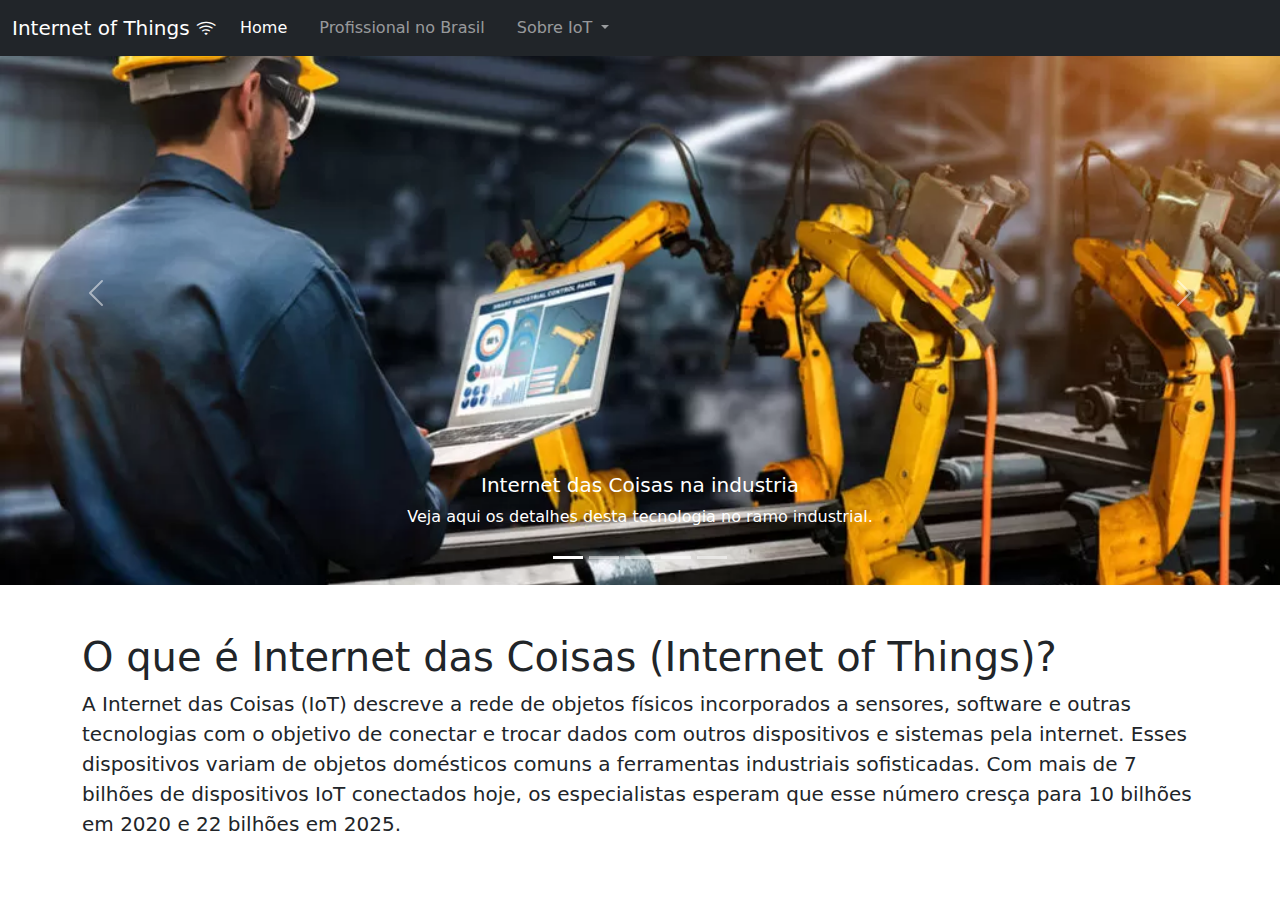
==== index/index.html @ d9838d85 "adicionando fontes" ====
<!DOCTYPE html>
<html lang="en">

<head>
    <meta charset="UTF-8">
    <meta http-equiv="X-UA-Compatible" content="IE=edge">
    <meta name="viewport" content="width=device-width, initial-scale=1.0">
    <title>Home</title>
    <!-- Bootstrap -->
    <link href="./../resources/bootstrap-5.1.3-dist/css/bootstrap.min.css" rel="stylesheet" />
    <script src="./../resources/bootstrap-5.1.3-dist/js/bootstrap.bundle.min.js"></script>

    <!-- Bootstrap Icons -->
    <link rel="stylesheet" href="./../resources/bootstrap-icons/bootstrap-icons.css">

    <!-- Estilo customizado -->
    <link rel="stylesheet" href="./index.css">
</head>

<body>
    <!-- Barra de navegação -->
    <nav class="navbar fixed-top navbar-expand-lg navbar-dark bg-dark">
        <div class="container-fluid">
            <a class="navbar-brand" href="#">Internet of Things <i class="bi bi-wifi"></i></a>
            <button class="navbar-toggler" type="button" data-bs-toggle="collapse" data-bs-target="#navbarNavDropdown"
                aria-controls="navbarNavDropdown" aria-expanded="false" aria-label="Toggle navigation">
                <span class="navbar-toggler-icon"></span>
            </button>
            <div class="collapse navbar-collapse" id="navbarNavDropdown">
                <ul class="navbar-nav">
                    <li class="nav-item">
                        <a class="nav-link active" aria-current="page" href="#">Home</a>
                    </li>
                    <li class="nav-item">
                        <a class="nav-link" href="#">Profissional no Brasil</a>
                    </li>
                    <li class="nav-item dropdown">
                        <a class="nav-link dropdown-toggle" href="#" id="navbarDropdownMenuLink" role="button"
                            data-bs-toggle="dropdown" aria-expanded="false">
                            Sobre IoT
                        </a>
                        <ul class="dropdown-menu" aria-labelledby="navbarDropdownMenuLink">
                            <li><a class="dropdown-item" href="../pagina_iot_industrial/iot_industrial.html">Industrial</a></li>
                            <li><a class="dropdown-item" href="#">Smart Home</a></li>
                            <li><a class="dropdown-item" href="../pagina_iot_arduino/iot_arduino.html">Arduino</a></li>
                            <li><a class="dropdown-item" href="./../estado-da-arte/index.html">Estado da Arte</a></li>
                        </ul>
                    </li>
                </ul>
            </div>
        </div>
    </nav>

    <!-- Conteúdo -->
    <main>
        <!-- Caroussel dos conteúdos -->
        <div id="carousel-home" class="carousel slide" data-bs-ride="carousel">
            <div class="carousel-indicators">
                <button type="button" data-bs-target="#carousel-home" data-bs-slide-to="0" class="active"
                    aria-current="true" aria-label="Slide 1"></button>
                <button type="button" data-bs-target="#carousel-home" data-bs-slide-to="1"
                    aria-label="Slide 2"></button>
                <button type="button" data-bs-target="#carousel-home" data-bs-slide-to="2"
                    aria-label="Slide 3"></button>
                <button type="button" data-bs-target="#carousel-home" data-bs-slide-to="3"
                    aria-label="Slide 4"></button>
                <button type="button" data-bs-target="#carousel-home" data-bs-slide-to="4"
                    aria-label="Slide 5"></button>
            </div>
            <div class="carousel-inner">
                <div class="carousel-item active" style="background-image: url('./../imagens/../pagina_iot_industrial/iot_industrial_img/banner_01.jpeg')">
                    <div class="carousel-caption">
                        <h5>Internet das Coisas na industria</h5>
                        <p>Veja aqui os detalhes desta tecnologia no ramo industrial.</p>
                    </div>
                </div>
                <div class="carousel-item" style="background-image: url('./../imagens/bg-2.jpg')">
                    <div class="carousel-caption">
                        <h5>Smart Home</h5>
                        <p>Aplicações de IoT na sua própria casa.</p>
                    </div>
                </div>
                <div class="carousel-item" style="background-image: url('./../imagens/bg-3.jpg')">
                    <div class="carousel-caption">
                        <h5>Arduino e IoT</h5>
                        <p>Descubra o Arduino e como ele faz parte da IoT</p>
                    </div>
                </div>
                <div class="carousel-item" style="background-image: url('./../imagens/bg-4.jpg')">
                    <div class="carousel-caption">
                        <h5>Profissional no Brasil</h5>
                        <p>Confira onde e quais profissionais podem trabalhar nesta área</p>
                    </div>
                </div>
                <div class="carousel-item" style="background-image: url('./../imagens/bg-5.jpg')">
                    <div class="carousel-caption">
                        <h5><a href="./../estado-da-arte/index.html">Estado da Arte</a></h5>
                        <p>Entenda quais assuntos estão em alta na área de pesquisa sobre o assunto.</p>
                    </div>
                </div>
            </div>
            <button class="carousel-control-prev" type="button" data-bs-target="#carousel-home" data-bs-slide="prev">
                <span class="carousel-control-prev-icon" aria-hidden="true"></span>
                <span class="visually-hidden">Previous</span>
            </button>
            <button class="carousel-control-next" type="button" data-bs-target="#carousel-home" data-bs-slide="next">
                <span class="carousel-control-next-icon" aria-hidden="true"></span>
                <span class="visually-hidden">Next</span>
            </button>
        </div>
    </main>

    <!-- Page Content -->
    <section class="py-5">
        <div class="container">
            <h1 class="fw-light">O que é Internet das Coisas (Internet of Things)?</h1>
            <p class="lead">A Internet das Coisas (IoT) descreve a rede de objetos físicos incorporados a sensores, 
                software e outras tecnologias com o objetivo de conectar e trocar dados com outros dispositivos e 
                sistemas pela internet. Esses dispositivos variam de objetos domésticos comuns a ferramentas 
                industriais sofisticadas. Com mais de 7 bilhões de dispositivos IoT conectados hoje, os 
                especialistas esperam que esse número cresça para 10 bilhões em 2020 e 22 bilhões em 2025.</p>
        </div>
    </section>
</body>

</html>
---- index/index.css ----
.nav-item {
    margin-right: 1rem;
}

.carousel-item {
    height: 65vh;
    min-height: 350px;
    background: no-repeat center center scroll;
    -webkit-background-size: cover;
    -moz-background-size: cover;
    -o-background-size: cover;
    background-size: cover;
}

.carousel-item a {
    color: #fff;
    text-decoration: none;
}
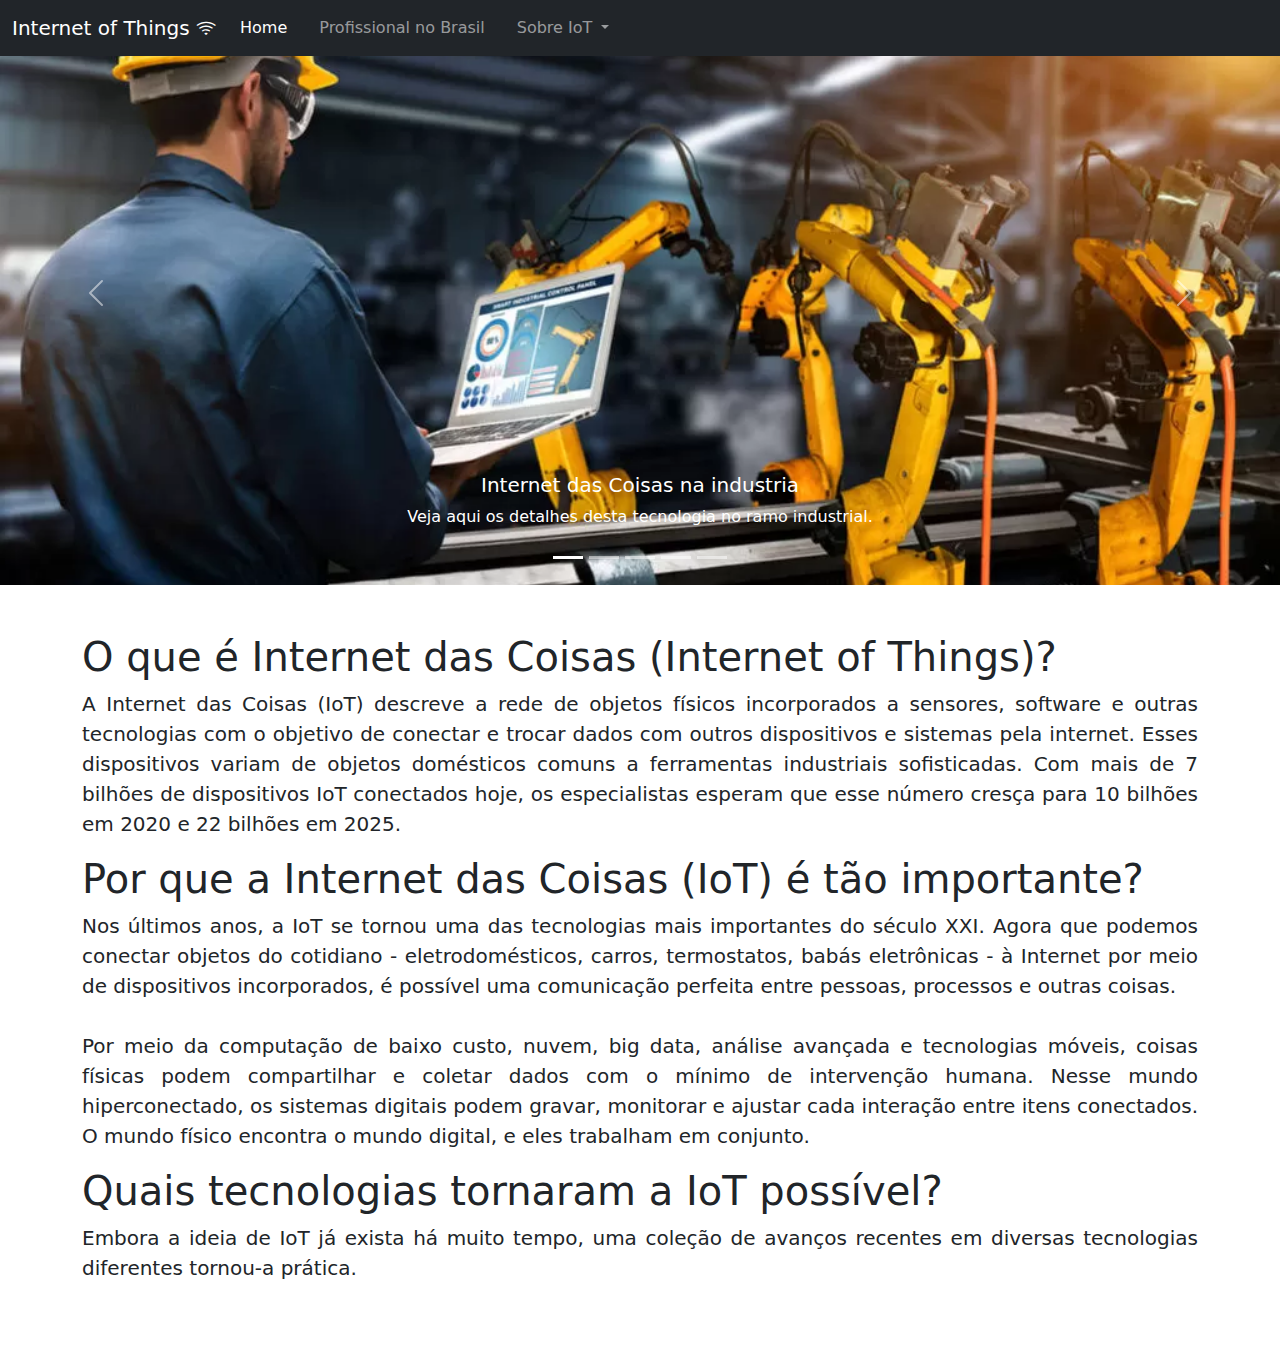
==== commit 8ddd399d: "alteração index" ====
--- a/index/index.html
+++ b/index/index.html
@@ -5,7 +5,7 @@
     <meta charset="UTF-8">
     <meta http-equiv="X-UA-Compatible" content="IE=edge">
     <meta name="viewport" content="width=device-width, initial-scale=1.0">
-    <title>Home</title>
+    <title>APS- trabalho</title>
     <!-- Bootstrap -->
     <link href="./../resources/bootstrap-5.1.3-dist/css/bootstrap.min.css" rel="stylesheet" />
     <script src="./../resources/bootstrap-5.1.3-dist/js/bootstrap.bundle.min.js"></script>
@@ -114,11 +114,33 @@
     <section class="py-5">
         <div class="container">
             <h1 class="fw-light">O que é Internet das Coisas (Internet of Things)?</h1>
-            <p class="lead">A Internet das Coisas (IoT) descreve a rede de objetos físicos incorporados a sensores, 
+            <p class="lead" align="justify">A Internet das Coisas (IoT) descreve a rede de objetos físicos incorporados a sensores, 
                 software e outras tecnologias com o objetivo de conectar e trocar dados com outros dispositivos e 
                 sistemas pela internet. Esses dispositivos variam de objetos domésticos comuns a ferramentas 
                 industriais sofisticadas. Com mais de 7 bilhões de dispositivos IoT conectados hoje, os 
                 especialistas esperam que esse número cresça para 10 bilhões em 2020 e 22 bilhões em 2025.</p>
+            <h1 class="fw-light">Por que a Internet das Coisas (IoT) é tão importante?</h1>
+            <p class="lead" align="justify">Nos últimos anos, a IoT se tornou uma das tecnologias mais importantes do século XXI. 
+                Agora que podemos conectar objetos do cotidiano - eletrodomésticos, carros, termostatos, babás eletrônicas -
+                 à Internet por meio de dispositivos incorporados, é possível uma comunicação perfeita entre pessoas, 
+                 processos e outras coisas.
+                <br>
+                <br>
+                Por meio da computação de baixo custo, nuvem, big data, análise avançada e tecnologias móveis, 
+                coisas físicas podem compartilhar e coletar dados com o mínimo de intervenção humana. Nesse mundo 
+                hiperconectado, os sistemas digitais podem gravar, monitorar e ajustar cada interação entre itens conectados.
+                 O mundo físico encontra o mundo digital, e eles trabalham em conjunto.</p>
+            <h1 class="fw-light">Quais tecnologias tornaram a IoT possível?</h1>
+            <p class="lead" align="justify">Embora a ideia de IoT já exista há muito tempo, uma coleção de avanços 
+                recentes em diversas tecnologias diferentes tornou-a prática.
+                 <!--<ul>
+                    <li>Acesso a tecnologia de sensores de baixo custo e baixa potência. Sensores acessíveis e confiáveis estão possibilitando a tecnologia IoT para mais fabricantes.</li>
+                    <li>Plataformas de computação em nuvem. O aumento da disponibilidade de plataformas em nuvem permite que empresas e consumidores acessem a infraestrutura de que precisam para aumentar a escala sem precisar gerenciar tudo.</li>
+                    <li>Machine learning e análise avançada. Com os avanços em machine learning e análise avançada, além do acesso a quantidades grandes e variadas de dados armazenados na nuvem, as empresas podem obter insights de maneira mais rápida e fácil. O surgimento dessas tecnologias aliadas continua a ultrapassar os limites da IoT e os dados produzidos pela IoT também alimentam essas tecnologias.</li>
+                    <li>Inteligência artificial (IA) conversacional. Os avanços nas redes neurais trouxeram o NLP (natural-language processing, processamento de linguagem natural) aos dispositivos de IoT (como assistentes pessoais digitais Alexa, Cortana e Siri) e os tornaram atraentes, acessíveis e viáveis para uso doméstico.</li>
+                </ul>
+            </p>-->
+                    
         </div>
     </section>
 </body>
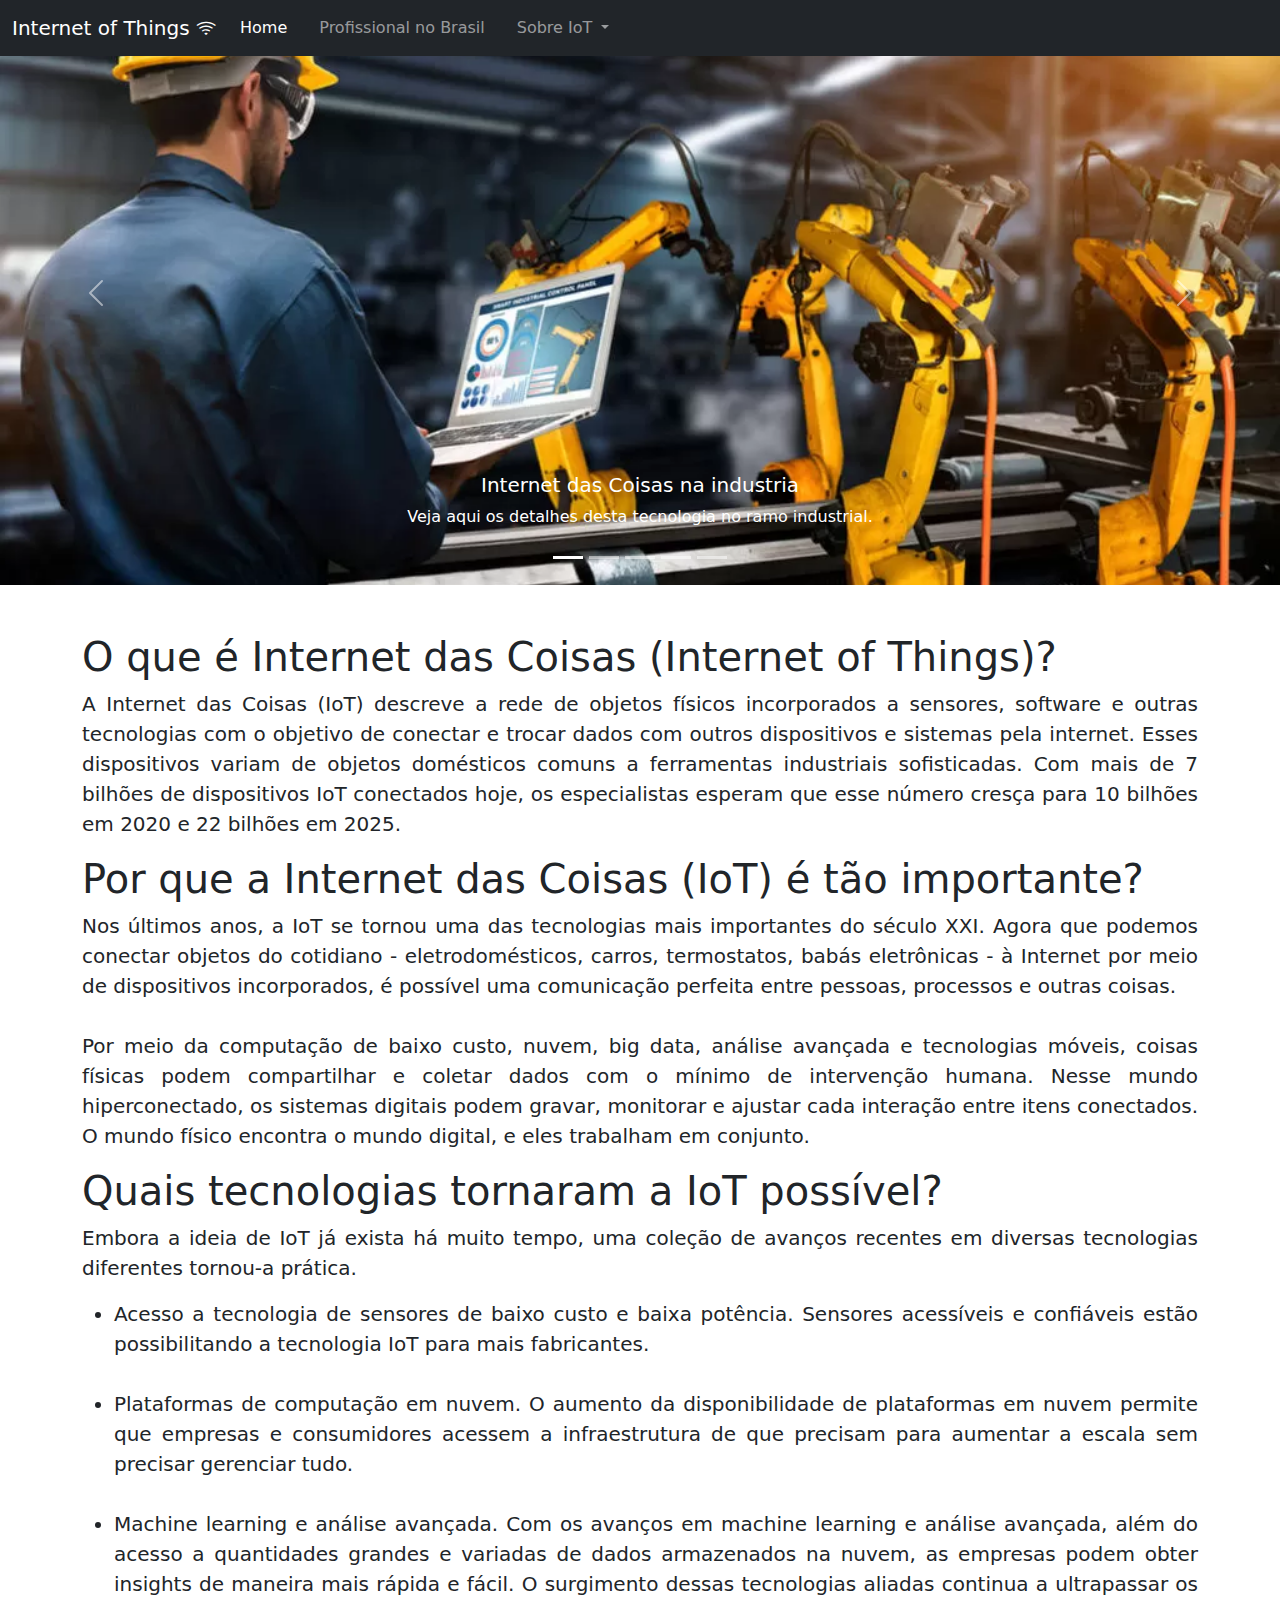
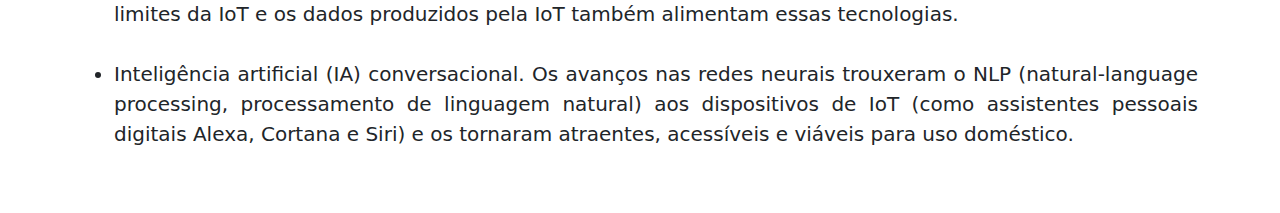
==== commit 3f5bfc38: "inserindo o final do index" ====
--- a/index/index.html
+++ b/index/index.html
@@ -1,5 +1,5 @@
 <!DOCTYPE html>
-<html lang="en">
+<html lang="pt-BR">
 
 <head>
     <meta charset="UTF-8">
@@ -32,7 +32,7 @@
                         <a class="nav-link active" aria-current="page" href="#">Home</a>
                     </li>
                     <li class="nav-item">
-                        <a class="nav-link" href="#">Profissional no Brasil</a>
+                        <a class="nav-link" href="../profissional_no_brasil/profissional_no_brasil.html">Profissional no Brasil</a>
                     </li>
                     <li class="nav-item dropdown">
                         <a class="nav-link dropdown-toggle" href="#" id="navbarDropdownMenuLink" role="button"
@@ -41,7 +41,7 @@
                         </a>
                         <ul class="dropdown-menu" aria-labelledby="navbarDropdownMenuLink">
                             <li><a class="dropdown-item" href="../pagina_iot_industrial/iot_industrial.html">Industrial</a></li>
-                            <li><a class="dropdown-item" href="#">Smart Home</a></li>
+                            <li><a class="dropdown-item" href="../smart-home/smart-home.html">Smart Home</a></li>
                             <li><a class="dropdown-item" href="../pagina_iot_arduino/iot_arduino.html">Arduino</a></li>
                             <li><a class="dropdown-item" href="./../estado-da-arte/index.html">Estado da Arte</a></li>
                         </ul>
@@ -132,14 +132,18 @@
                  O mundo físico encontra o mundo digital, e eles trabalham em conjunto.</p>
             <h1 class="fw-light">Quais tecnologias tornaram a IoT possível?</h1>
             <p class="lead" align="justify">Embora a ideia de IoT já exista há muito tempo, uma coleção de avanços 
-                recentes em diversas tecnologias diferentes tornou-a prática.
-                 <!--<ul>
+                recentes em diversas tecnologias diferentes tornou-a prática.</p>
+                 <p class="lead" align="justify">
+                <ul class="lead" align="justify">
                     <li>Acesso a tecnologia de sensores de baixo custo e baixa potência. Sensores acessíveis e confiáveis estão possibilitando a tecnologia IoT para mais fabricantes.</li>
+                    <br>
                     <li>Plataformas de computação em nuvem. O aumento da disponibilidade de plataformas em nuvem permite que empresas e consumidores acessem a infraestrutura de que precisam para aumentar a escala sem precisar gerenciar tudo.</li>
+                    <br>
                     <li>Machine learning e análise avançada. Com os avanços em machine learning e análise avançada, além do acesso a quantidades grandes e variadas de dados armazenados na nuvem, as empresas podem obter insights de maneira mais rápida e fácil. O surgimento dessas tecnologias aliadas continua a ultrapassar os limites da IoT e os dados produzidos pela IoT também alimentam essas tecnologias.</li>
+                    <br>
                     <li>Inteligência artificial (IA) conversacional. Os avanços nas redes neurais trouxeram o NLP (natural-language processing, processamento de linguagem natural) aos dispositivos de IoT (como assistentes pessoais digitais Alexa, Cortana e Siri) e os tornaram atraentes, acessíveis e viáveis para uso doméstico.</li>
                 </ul>
-            </p>-->
+            </p>
                     
         </div>
     </section>
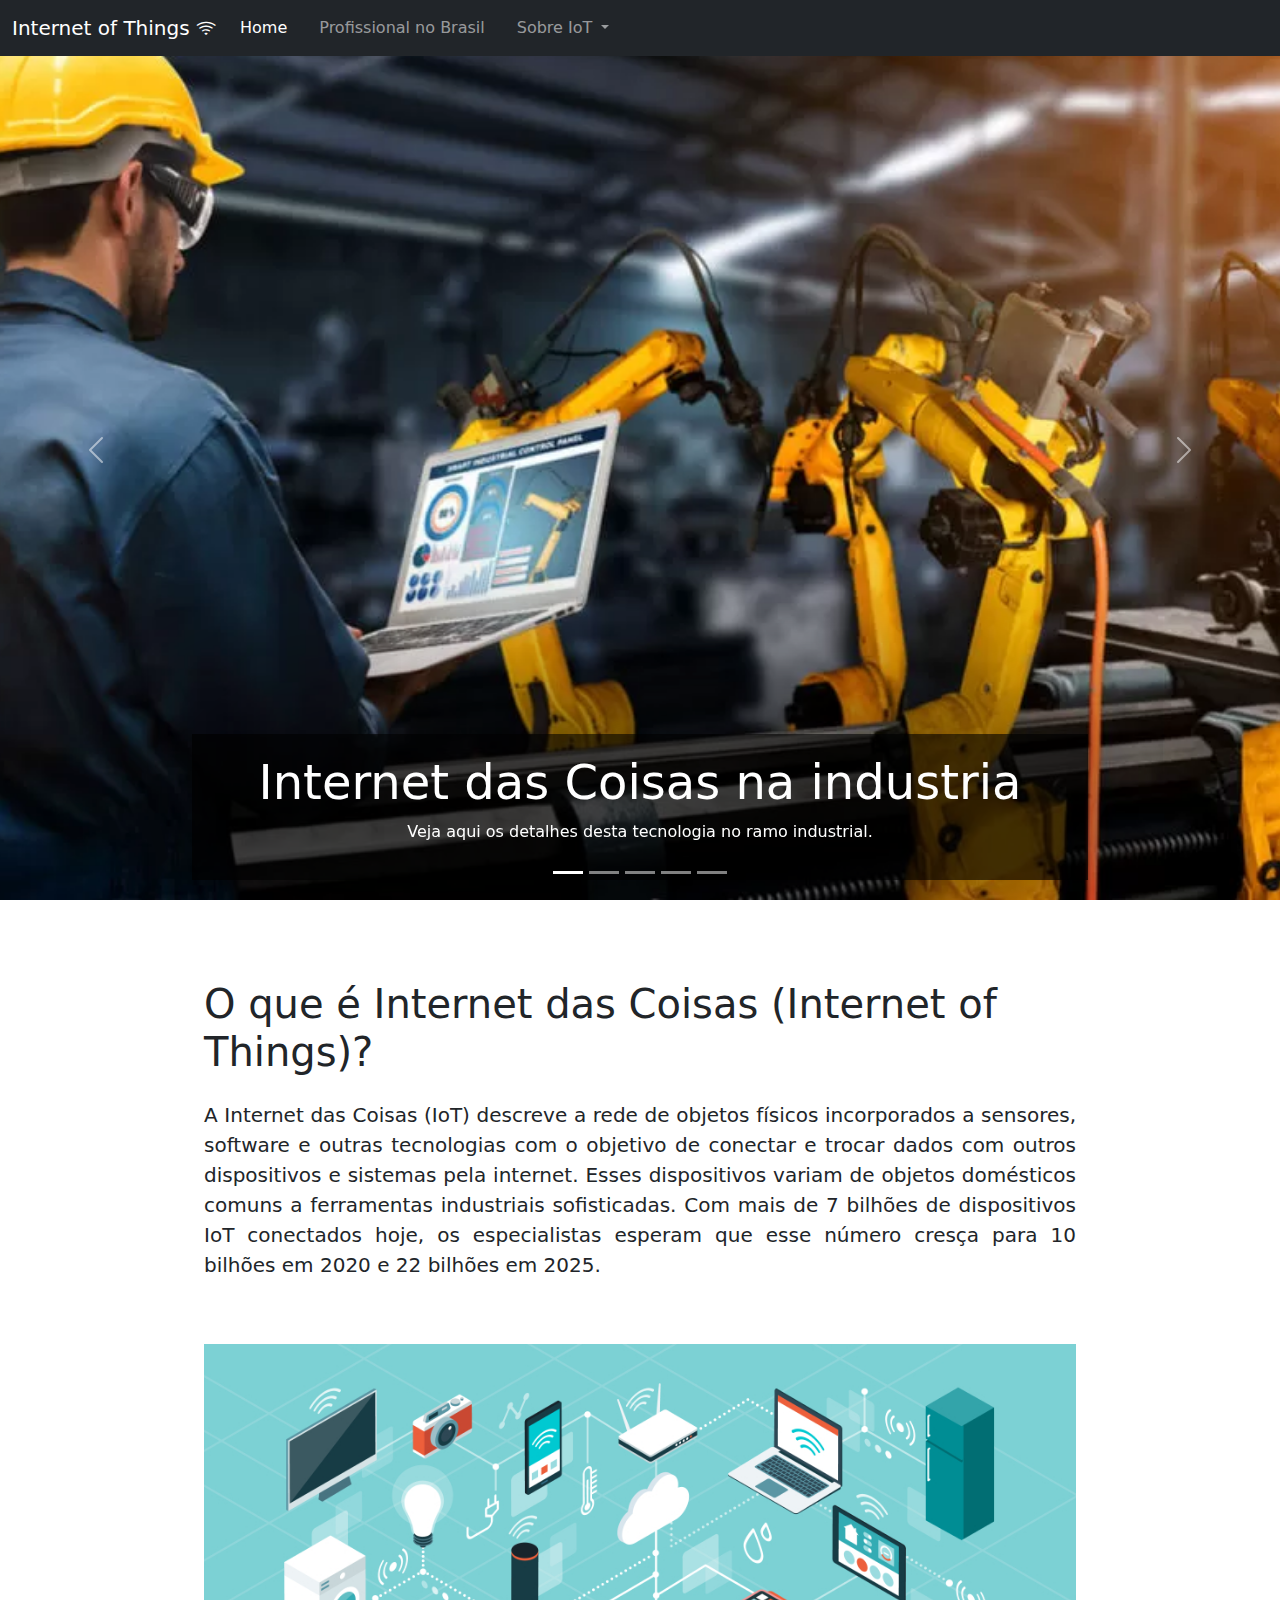
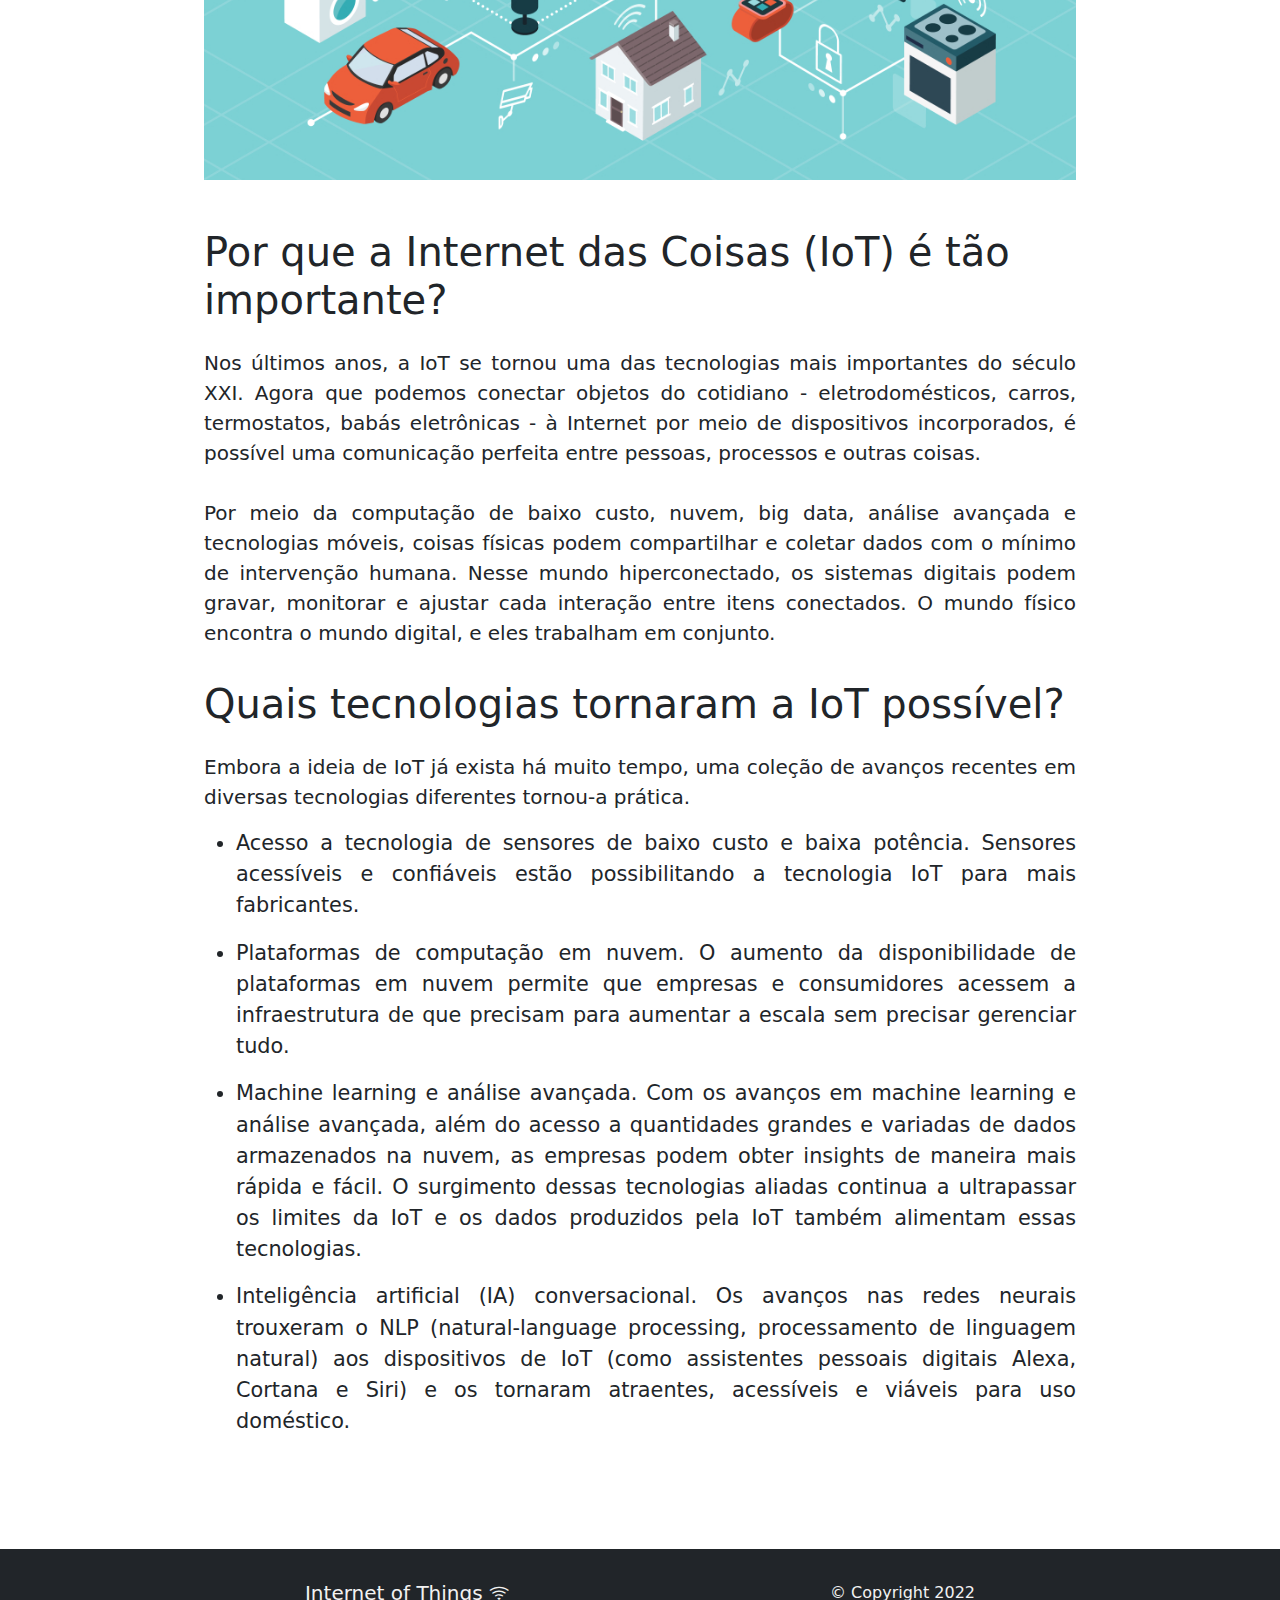
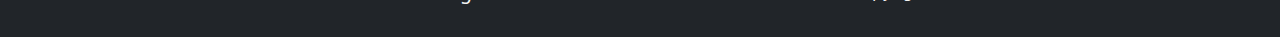
==== commit fb06bb13: "aterações das pastas" ====
--- a/index/index.html
+++ b/index/index.html
@@ -68,31 +68,31 @@
                     aria-label="Slide 5"></button>
             </div>
             <div class="carousel-inner">
-                <div class="carousel-item active" style="background-image: url('./../imagens/../pagina_iot_industrial/iot_industrial_img/banner_01.jpeg')">
+                <div class="carousel-item active imagem" style="background-image: url('./../imagens/../pagina_iot_industrial/iot_industrial_img/banner_01.jpeg')">
                     <div class="carousel-caption">
-                        <h5>Internet das Coisas na industria</h5>
+                        <h5><a href="../pagina_iot_industrial/iot_industrial.html">Internet das Coisas na industria</a></h5>
                         <p>Veja aqui os detalhes desta tecnologia no ramo industrial.</p>
                     </div>
                 </div>
-                <div class="carousel-item" style="background-image: url('./../imagens/bg-2.jpg')">
+                <div class="carousel-item imagem" style="background-image: url('../smart-home/img/smart_home1.webp')">
                     <div class="carousel-caption">
-                        <h5>Smart Home</h5>
+                        <h5><a href="../smart-home/smart-home.html">Smart Home</a></h5>
                         <p>Aplicações de IoT na sua própria casa.</p>
                     </div>
                 </div>
-                <div class="carousel-item" style="background-image: url('./../imagens/bg-3.jpg')">
+                <div class="carousel-item imagem" style="background-image: url('../pagina_iot_arduino/iot_arduino_img/Arduino.jpg')">
                     <div class="carousel-caption">
-                        <h5>Arduino e IoT</h5>
+                        <h5><a href="../pagina_iot_arduino/iot_arduino.html">Arduino e IoT</a></h5>
                         <p>Descubra o Arduino e como ele faz parte da IoT</p>
                     </div>
                 </div>
-                <div class="carousel-item" style="background-image: url('./../imagens/bg-4.jpg')">
+                <div class="carousel-item imagem" style="background-image: url('../profissional_no_brasil/pnb_img/pnb_banner.jpg')">
                     <div class="carousel-caption">
-                        <h5>Profissional no Brasil</h5>
+                        <h5><a href="../profissional_no_brasil/profissional_no_brasil.html">Profissional no Brasil</a></h5>
                         <p>Confira onde e quais profissionais podem trabalhar nesta área</p>
                     </div>
                 </div>
-                <div class="carousel-item" style="background-image: url('./../imagens/bg-5.jpg')">
+                <div class="carousel-item imagem" style="background-image: url('./img/bg-5.jpg')">
                     <div class="carousel-caption">
                         <h5><a href="./../estado-da-arte/index.html">Estado da Arte</a></h5>
                         <p>Entenda quais assuntos estão em alta na área de pesquisa sobre o assunto.</p>
@@ -119,6 +119,7 @@
                 sistemas pela internet. Esses dispositivos variam de objetos domésticos comuns a ferramentas 
                 industriais sofisticadas. Com mais de 7 bilhões de dispositivos IoT conectados hoje, os 
                 especialistas esperam que esse número cresça para 10 bilhões em 2020 e 22 bilhões em 2025.</p>
+                <img src="./img/IoT_index01.jpg" alt="Internet das coisas" class="img01">
             <h1 class="fw-light">Por que a Internet das Coisas (IoT) é tão importante?</h1>
             <p class="lead" align="justify">Nos últimos anos, a IoT se tornou uma das tecnologias mais importantes do século XXI. 
                 Agora que podemos conectar objetos do cotidiano - eletrodomésticos, carros, termostatos, babás eletrônicas -
@@ -132,21 +133,22 @@
                  O mundo físico encontra o mundo digital, e eles trabalham em conjunto.</p>
             <h1 class="fw-light">Quais tecnologias tornaram a IoT possível?</h1>
             <p class="lead" align="justify">Embora a ideia de IoT já exista há muito tempo, uma coleção de avanços 
-                recentes em diversas tecnologias diferentes tornou-a prática.</p>
-                 <p class="lead" align="justify">
-                <ul class="lead" align="justify">
+                recentes em diversas tecnologias diferentes tornou-a prática.
+                 <ul class="tecnologias">
                     <li>Acesso a tecnologia de sensores de baixo custo e baixa potência. Sensores acessíveis e confiáveis estão possibilitando a tecnologia IoT para mais fabricantes.</li>
-                    <br>
                     <li>Plataformas de computação em nuvem. O aumento da disponibilidade de plataformas em nuvem permite que empresas e consumidores acessem a infraestrutura de que precisam para aumentar a escala sem precisar gerenciar tudo.</li>
-                    <br>
                     <li>Machine learning e análise avançada. Com os avanços em machine learning e análise avançada, além do acesso a quantidades grandes e variadas de dados armazenados na nuvem, as empresas podem obter insights de maneira mais rápida e fácil. O surgimento dessas tecnologias aliadas continua a ultrapassar os limites da IoT e os dados produzidos pela IoT também alimentam essas tecnologias.</li>
-                    <br>
                     <li>Inteligência artificial (IA) conversacional. Os avanços nas redes neurais trouxeram o NLP (natural-language processing, processamento de linguagem natural) aos dispositivos de IoT (como assistentes pessoais digitais Alexa, Cortana e Siri) e os tornaram atraentes, acessíveis e viáveis para uso doméstico.</li>
                 </ul>
             </p>
                     
         </div>
     </section>
+    <!-- Rodapé -->
+    <footer class="rodape bg-dark">
+        <a class="navbar-brand" href="../index/index.html">Internet of Things <i class="bi bi-wifi"></i></a>
+        <p>&copy; Copyright 2022</p>
+    </footer>
 </body>
 
 </html>--- a/index/index.css
+++ b/index/index.css
@@ -15,4 +15,87 @@
 .carousel-item a {
     color: #fff;
     text-decoration: none;
+}
+
+.imagem {
+    height: 100vh;
+    background-attachment: fixed;
+}
+
+.carousel-caption {
+    background-color: rgba(0, 0, 0, 75%);
+    box-shadow: 0 0 200px #000000;
+}
+
+.carousel-caption h5 {
+    font-size: 3rem;
+}
+
+.container {
+    width: 70%;
+    margin: 0 auto;
+}
+
+.container h1 {
+    margin-bottom: 1.5rem;
+    margin-top: 2rem;
+}
+
+.img01 {
+    width: 100%;
+    margin: 3rem 0 1rem 0;
+}
+
+.tecnologias li {
+    margin-top: 1rem;
+    text-align: justify;
+    font-size: 1.3rem;
+    font-weight: 350;
+}
+
+/* Rodapé */
+.rodape {
+    text-align: center;
+    display: flex;
+    align-items: center;
+    justify-content: space-evenly;
+    padding: 1rem 0;
+    margin-top: 3rem;
+    color: #F2F2F2;
+}
+
+.navbar-brand {
+    color: #F2F2F2;
+    text-align: center;
+}
+
+.navbar-brand:hover {
+    color: #F2F2F2;
+}
+
+.rodape p {
+    margin-top: 1rem;
+}
+
+@media screen and (max-width: 768px) {
+    
+    .carousel-caption h5 {
+        font-size: 1.5rem;
+    }
+
+    .carousel-caption p {
+        font-size: .8rem;
+    }
+
+    .container {
+        width: 95%;
+    }
+    
+    
+    .rodape {
+        padding: .5rem 0;
+        width: 100%;
+        display: inline-block;
+    }
+
 }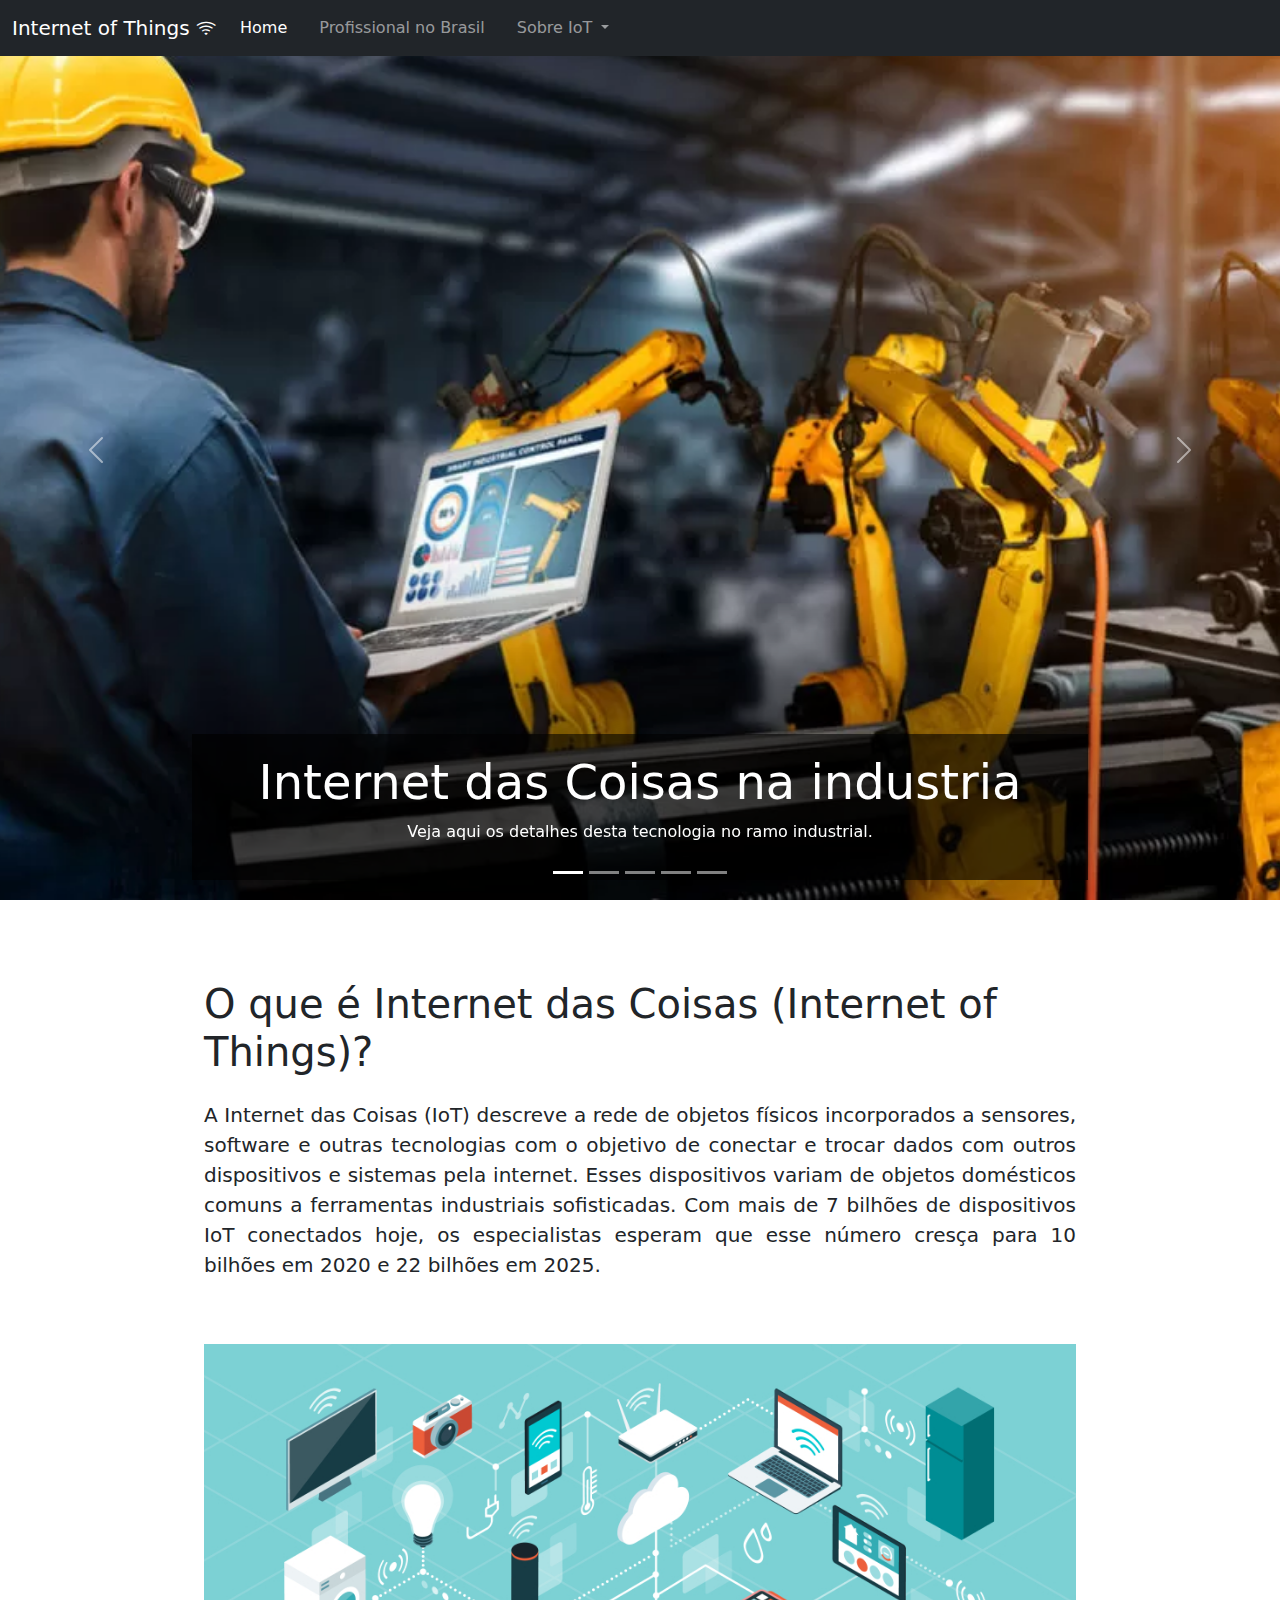
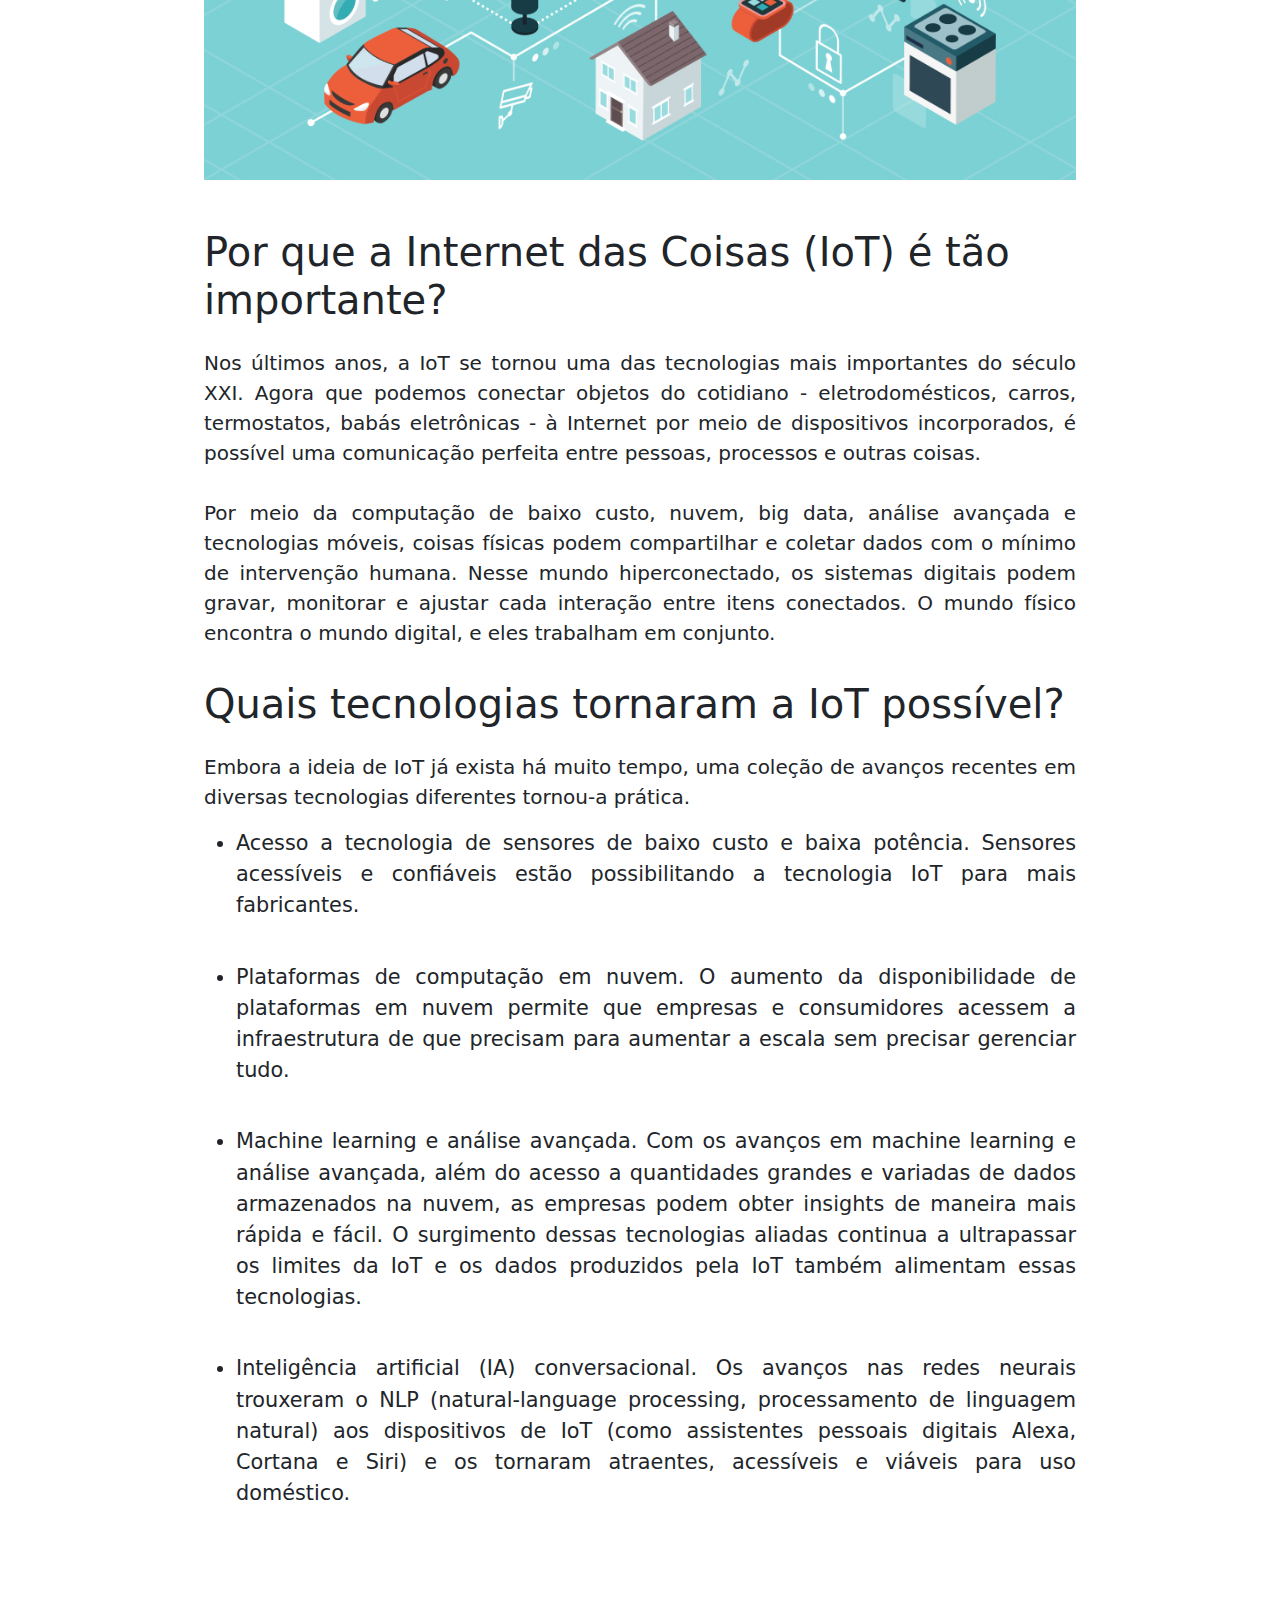
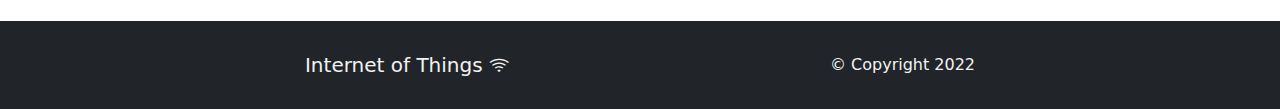
==== commit 40cca5b1: "aterações das pastas" ====
--- a/index/index.html
+++ b/index/index.html
@@ -136,8 +136,11 @@
                 recentes em diversas tecnologias diferentes tornou-a prática.
                  <ul class="tecnologias">
                     <li>Acesso a tecnologia de sensores de baixo custo e baixa potência. Sensores acessíveis e confiáveis estão possibilitando a tecnologia IoT para mais fabricantes.</li>
+                    <br>
                     <li>Plataformas de computação em nuvem. O aumento da disponibilidade de plataformas em nuvem permite que empresas e consumidores acessem a infraestrutura de que precisam para aumentar a escala sem precisar gerenciar tudo.</li>
+                    <br>
                     <li>Machine learning e análise avançada. Com os avanços em machine learning e análise avançada, além do acesso a quantidades grandes e variadas de dados armazenados na nuvem, as empresas podem obter insights de maneira mais rápida e fácil. O surgimento dessas tecnologias aliadas continua a ultrapassar os limites da IoT e os dados produzidos pela IoT também alimentam essas tecnologias.</li>
+                    <br>
                     <li>Inteligência artificial (IA) conversacional. Os avanços nas redes neurais trouxeram o NLP (natural-language processing, processamento de linguagem natural) aos dispositivos de IoT (como assistentes pessoais digitais Alexa, Cortana e Siri) e os tornaram atraentes, acessíveis e viáveis para uso doméstico.</li>
                 </ul>
             </p>
